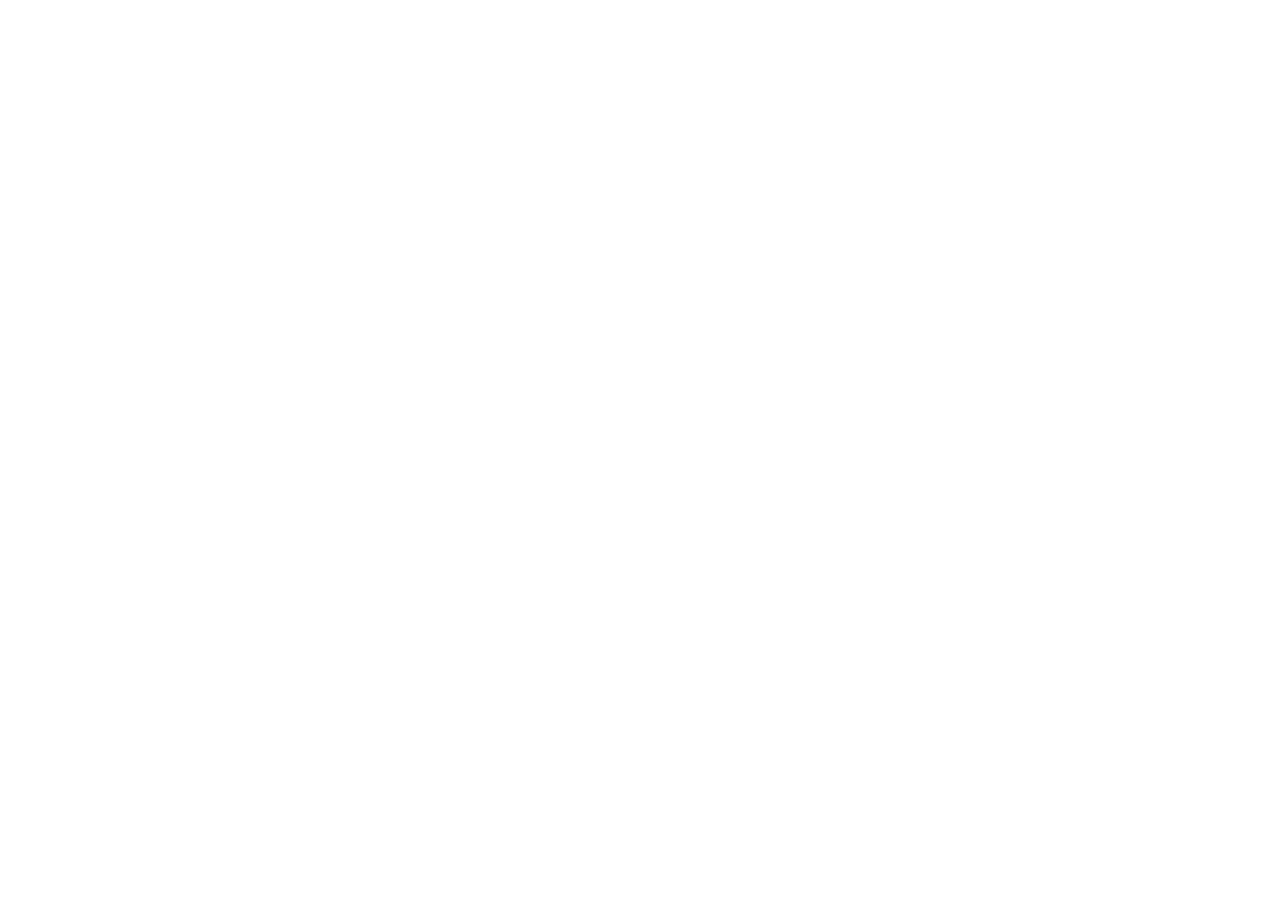
==== Main/home.html @ e6c1c68a "second commit" ====
<!DOCTYPE html>
<html lang="en">
<head>
    <meta charset="UTF-8">
    <meta name="viewport" content="width=device-width, initial-scale=1.0">
    <title>Document</title>
</head>
<body>
    
</body>
</html>
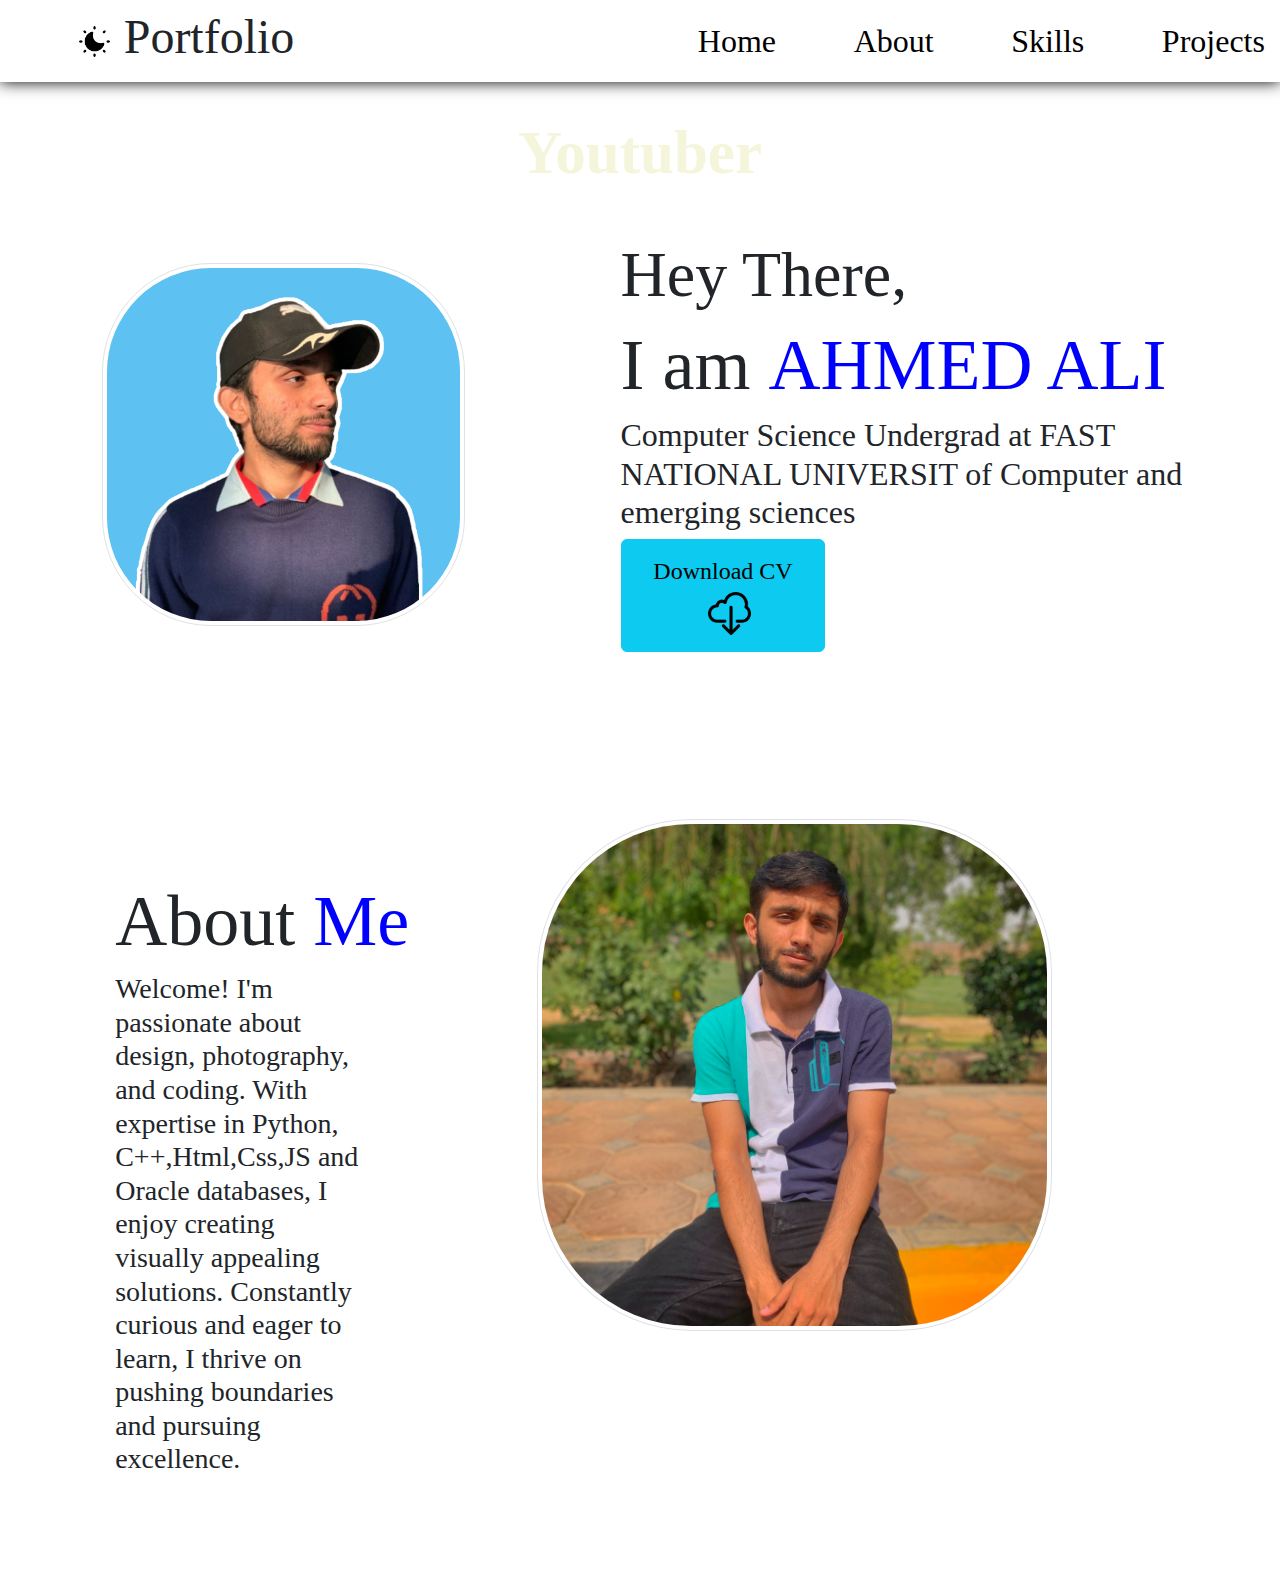
==== commit 6cb57453: "adding nav-bar home section and about section" ====
--- a/Main/home.html
+++ b/Main/home.html
@@ -2,10 +2,82 @@
 <html lang="en">
 <head>
     <meta charset="UTF-8">
+   <link href="https://cdn.jsdelivr.net/npm/bootstrap@5.3.3/dist/css/bootstrap.min.css" rel="stylesheet" integrity="sha384-QWTKZyjpPEjISv5WaRU9OFeRpok6YctnYmDr5pNlyT2bRjXh0JMhjY6hW+ALEwIH" crossorigin="anonymous">
+   <script src="https://cdn.jsdelivr.net/npm/bootstrap@5.3.3/dist/js/bootstrap.bundle.min.js" integrity="sha384-YvpcrYf0tY3lHB60NNkmXc5s9fDVZLESaAA55NDzOxhy9GkcIdslK1eN7N6jIeHz" crossorigin="anonymous"></script>
     <meta name="viewport" content="width=device-width, initial-scale=1.0">
-    <title>Document</title>
+    <meta http-equiv="X-UA-Compatible" content="IE=edge">
+      <link rel="stylesheet" href="style.css">
+      <link rel="icon" type="image/x-icon" href="A.png">
+      <title>Ahmed Ali</title>
+      <link rel="preconnect" href="https://fonts.googleapis.com">
+<link rel="preconnect" href="https://fonts.gstatic.com" crossorigin>
+<link href="https://fonts.googleapis.com/css2?family=Lato:ital,wght@0,100;0,300;0,400;0,700;0,900;1,100;1,300;1,400;1,700;1,900&display=swap" rel="stylesheet">
+    
 </head>
 <body>
     
-</body>
+    <nav id="12" class="navbar navbar-expand-lg " style="background-color: white; width:100%; box-shadow: 0px 0px 15px #000;">
+ 
+        <h1 style="width: 100%; margin-left:6%; font-size:xxx-large;"><img src="moon.png" alt="" width="35px" id="iconn" style="margin-right:2%;">Portfolio</h1>
+     
+        <div class="container-fluid">
+            
+          <button class="navbar-toggler" type="button" data-bs-toggle="collapse" data-bs-target="#navbarScroll" aria-controls="navbarScroll" aria-expanded="false" aria-label="Toggle navigation">
+            <span class="navbar-toggler-icon"></span>
+          </button>
+          <div class="collapse navbar-collapse" id="navbarScroll" style="margin-left: 1%;">
+            <ul class="navbar-nav me-auto my-2 my-lg-0 navbar-nav-scroll" style="--bs-scroll-height: 100px;">
+              <div class="nav-item">
+                <a class="nav-link active em" aria-current="page" href="#Home" style="font-size: xx-large;">Home</a>
+              </div>
+              <div class="nav-item">
+                <a class="nav-link active" aria-current="page" href="#about" style="font-size: xx-large;">About</a>
+              </div>
+              <div class="nav-item">
+                <a class="nav-link active" aria-current="page" href="#" style="font-size: xx-large;">Skills</a>
+              </div>
+              <div class="nav-item">
+                <a class="nav-link active" aria-current="page" href="#" style="font-size: xx-large;">Projects</a>
+              </div>
+              <div class="nav-item">
+                <a class="nav-link active" aria-current="page" href="#" style="font-size: xx-large;">Contact</a>
+              </div>
+            </ul>
+          </div>
+        </div>
+      </nav>
+        <div class="animated-text">
+        <span ></span>
+        </div>
+        <section id="home">
+            <div class="homee">
+               <div class="imag">
+                <img src="mee.png" alt="..." class="img-thumbnail" width="70%" style="border-radius: 30%;">
+               </div>
+             <div class="des">
+                <h1 class="display-3">Hey There,</h1>
+                <b></b><h1 class="display-2">I am <span style="color:blue;font-weight: bolder;">AHMED ALI</span></h1></b>
+                <p class="h2">Computer Science Undergrad at FAST NATIONAL UNIVERSIT of Computer and emerging sciences</p>
+                <button class="btn btn-info">Download CV <img src="cloud-computing.png" alt="" width="50px"></button>
+            </div>
+            </div>
+
+        </section>
+       
+        <section id="about">
+            <div class="about">
+              <div class="dess">
+                 <h1 class="display-2" id="aboutme">About <spans style="color: blue;">Me</spans></h1>
+                 <p class="h3" id="aboutmee">Welcome! I'm passionate about design, photography, and coding. With expertise in Python, C++,Html,Css,JS and Oracle databases, I enjoy creating visually appealing solutions. Constantly curious and eager to learn, I thrive on pushing boundaries and pursuing excellence.</p>
+                </div>
+                
+                <div class="imaag">
+                    <img src="meee.png" alt="..." class="img-thumbnail" width="60%" style="border-radius: 30%;">
+                   </div>
+             </div>
+              
+        </section>
+         
+      <script src="script.js"></script>
+    </body>
 </html>--- a/Main/style.css
+++ b/Main/style.css
@@ -0,0 +1,183 @@
+body{
+    background-color: white;
+    margin: 0%;
+    padding: 0%;
+    overflow-x: hidden;
+    font-family: "Forum";
+}
+.dark{
+    background-color: #03001C;
+    color: white;
+}
+.light{
+    background-color: white;
+    color:black;
+}
+.homee{
+    align-items: center;
+    display: flex;
+    justify-content: space-between;
+}
+.tareef{
+    align-items: center;
+}
+
+
+
+
+.animated-text{
+    font-size: 61px;
+    font-weight: 600;
+    min-width: 280px;
+    text-align: center;
+    margin-top: 2%;
+}
+
+.animated-text span{
+     position: relative;
+}
+
+.animated-text span::before{
+    content: "Youtuber";
+    color: beige;
+    animation: words 20s infinite;
+}
+
+.animated-text span::after{
+    content: "";
+    position: absolute;
+    width: calc(100% + 8px);
+    height: 100%; 
+    right: -8px;
+    animation: cursor .8s infinite, typing 20s steps(14) infinite;
+    
+}
+
+@keyframes cursor {
+   
+}
+
+@keyframes words {
+    0%,30%{
+        content: "Talks About  ";
+        color: black;
+    }
+    31%,50%{
+        content: "C++";
+        color: green;
+    }
+    51%,65%{
+        content: "Python";
+        color: orange;
+    }
+    66%,80%{
+        content: "Html,Css,Js";
+        color: blue;
+    }
+    81%,100%{
+        content: "Data-bases";
+        color: purple;
+    }
+    
+}
+
+ 
+
+
+.nav-item{ 
+    padding-right: 12%;
+}
+.nav-item :hover{
+    background-color: blueviolet;
+    border-radius: 6%;
+
+}
+ 
+.card{
+    background-color: #2C3333; 
+    border-color: #2C3333;
+}
+.homee{
+        margin-top: 3%;
+        display: flex;
+    }
+.imag {
+    margin-left: 8%;
+}
+.des {
+    margin-right: 3%;
+}
+.display-2:hover{
+     color: blue;
+}
+
+
+@media (max-width: 768px) {
+    .homee {
+        flex-direction: column; /* Change flex direction to column */
+        align-items: center;
+        
+    }
+     body{
+      
+     }
+    .imag {
+        margin-left: 25%;
+        margin-top: 3%;
+        margin-bottom: 3%; /* Add bottom margin */
+        align-items: center;
+    }
+
+    .des {
+        margin-right: 0;
+        text-align: center;
+    }
+    .about {
+        flex-direction: column; /* Change flex direction to column for smaller screens */
+        align-items: center; /* Center content horizontally */
+      }
+    
+      .dess, .imaag {
+        width: 100%; /* Ensure both sections take full width */
+        text-align: center; /* Center align text and image */
+        margin-bottom: 20px; /* Add some space between sections */
+      }
+    
+       
+    
+      .imaag img {
+        width: 80%; /* Adjust image width for smaller screens */
+      }
+    
+   
+}
+
+.about{
+    display: flex;
+    justify-content:center;
+    width: 100%;
+    margin-top: 13%;
+    margin-bottom: 8%;
+    margin-left: 9%;
+}
+.dess {
+     width:40%;
+}
+.dess h1{
+    margin-top: 14%;
+    
+}
+#aboutmee{
+    width: 60%;
+}
+
+
+.des button{
+    padding: 2%;
+    width: 33%;
+    font-size: x-large;
+}
+.des button img{
+    padding: 2%;
+    margin-left:7%;
+}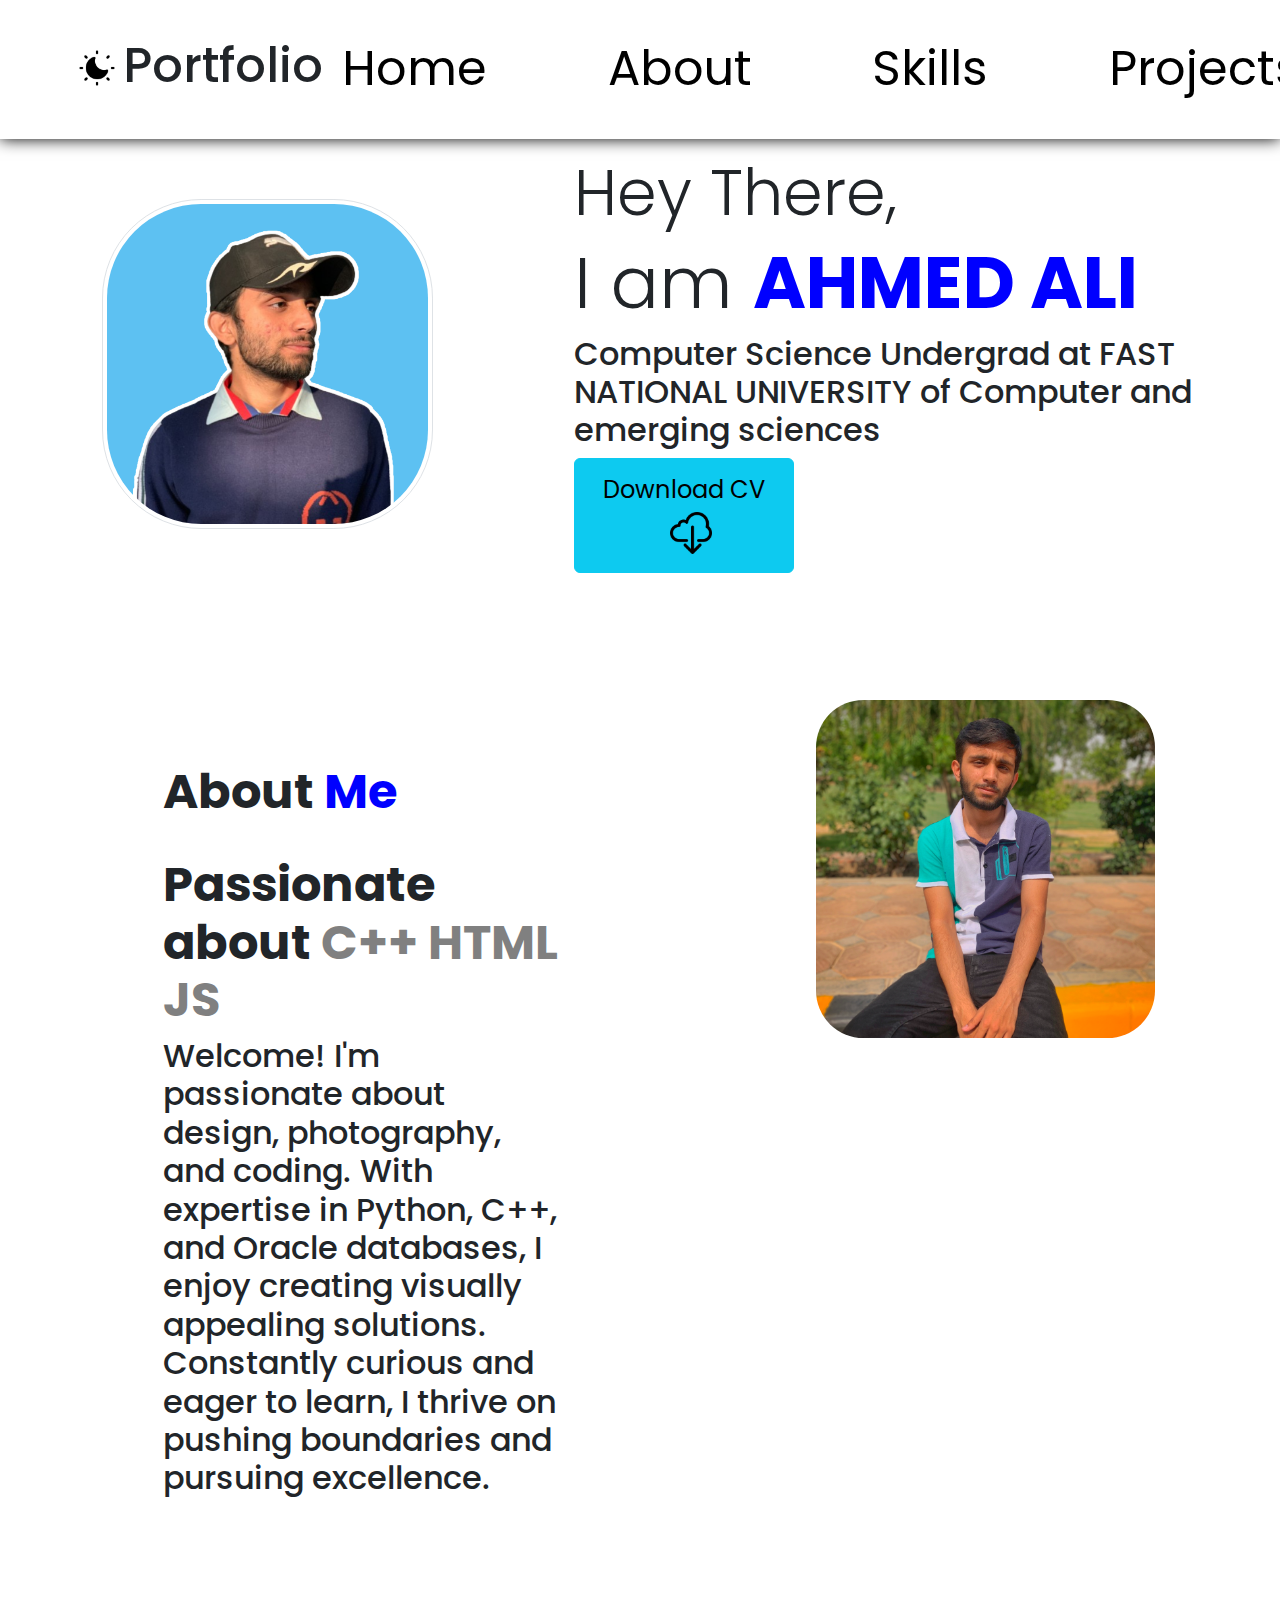
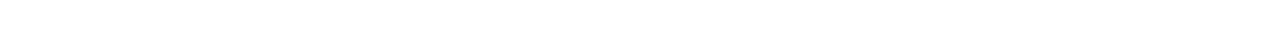
==== commit 41a86756: "adding logos" ====
--- a/Main/home.html
+++ b/Main/home.html
@@ -8,39 +8,39 @@
     <meta http-equiv="X-UA-Compatible" content="IE=edge">
       <link rel="stylesheet" href="style.css">
       <link rel="icon" type="image/x-icon" href="A.png">
-      <title>Ahmed Ali</title>
+      <title>Ahmed Ali</title> 
       <link rel="preconnect" href="https://fonts.googleapis.com">
-<link rel="preconnect" href="https://fonts.gstatic.com" crossorigin>
-<link href="https://fonts.googleapis.com/css2?family=Lato:ital,wght@0,100;0,300;0,400;0,700;0,900;1,100;1,300;1,400;1,700;1,900&display=swap" rel="stylesheet">
-    
+      <link rel="preconnect" href="https://fonts.gstatic.com" crossorigin>
+      <link href="https://fonts.googleapis.com/css2?family=Forum&family=Lato:ital,wght@0,100;0,300;0,400;0,700;0,900;1,100;1,300;1,400;1,700;1,900&family=Poppins:ital,wght@0,100;0,200;0,300;0,400;0,500;0,600;0,700;0,800;0,900;1,100;1,200;1,300;1,400;1,500;1,600;1,700;1,800;1,900&display=swap" rel="stylesheet">
+  
 </head>
 <body>
     
-    <nav id="12" class="navbar navbar-expand-lg " style="background-color: white; width:100%; box-shadow: 0px 0px 15px #000;">
+    <nav id="12" class="navbar navbar-expand-lg sticky-top" style="background-color: white; width:100%; box-shadow: 0px 0px 15px #000;">
  
-        <h1 style="width: 100%; margin-left:6%; font-size:xxx-large;"><img src="moon.png" alt="" width="35px" id="iconn" style="margin-right:2%;">Portfolio</h1>
+        <h1 style="width: 100%; margin-left:6%; font-size:xxx-large;"><img src="moon.png" alt="" width="40px" id="iconn" style="margin-right:2%;">Portfolio</h1>
      
         <div class="container-fluid">
             
           <button class="navbar-toggler" type="button" data-bs-toggle="collapse" data-bs-target="#navbarScroll" aria-controls="navbarScroll" aria-expanded="false" aria-label="Toggle navigation">
             <span class="navbar-toggler-icon"></span>
           </button>
-          <div class="collapse navbar-collapse" id="navbarScroll" style="margin-left: 1%;">
+          <div class="collapse navbar-collapse" id="navbarScroll" style="margin-left: -9%; padding: 2%;">
             <ul class="navbar-nav me-auto my-2 my-lg-0 navbar-nav-scroll" style="--bs-scroll-height: 100px;">
               <div class="nav-item">
-                <a class="nav-link active em" aria-current="page" href="#Home" style="font-size: xx-large;">Home</a>
+                <a  id="col" class="nav-link active em" aria-current="page" href="#home" style="font-size: xxx-large;">Home</a>
               </div>
               <div class="nav-item">
-                <a class="nav-link active" aria-current="page" href="#about" style="font-size: xx-large;">About</a>
+                <a id="coli" class="nav-link active" aria-current="page" href="#about" style="font-size: xxx-large;">About</a>
               </div>
               <div class="nav-item">
-                <a class="nav-link active" aria-current="page" href="#" style="font-size: xx-large;">Skills</a>
+                <a id="coli" class="nav-link active" aria-current="page" href="#" style="font-size: xxx-large;">Skills</a>
               </div>
               <div class="nav-item">
-                <a class="nav-link active" aria-current="page" href="#" style="font-size: xx-large;">Projects</a>
+                <a id="coli" class="nav-link active" aria-current="page" href="#" style="font-size: xxx-large;">Projects</a>
               </div>
               <div class="nav-item">
-                <a class="nav-link active" aria-current="page" href="#" style="font-size: xx-large;">Contact</a>
+                <a id="coli" class="nav-link active" aria-current="page" href="#" style="font-size: xxx-large;">Contact</a>
               </div>
             </ul>
           </div>
@@ -56,8 +56,8 @@
                </div>
              <div class="des">
                 <h1 class="display-3">Hey There,</h1>
-                <b></b><h1 class="display-2">I am <span style="color:blue;font-weight: bolder;">AHMED ALI</span></h1></b>
-                <p class="h2">Computer Science Undergrad at FAST NATIONAL UNIVERSIT of Computer and emerging sciences</p>
+                <b></b><h1 class="display-2">I am <b><span style="color:blue;font-weight: bolder;">AHMED ALI</span></b></h1></b>
+                <p class="h2">Computer Science Undergrad at FAST NATIONAL UNIVERSITY of Computer and emerging sciences</p>
                 <button class="btn btn-info">Download CV <img src="cloud-computing.png" alt="" width="50px"></button>
             </div>
             </div>
@@ -65,18 +65,24 @@
         </section>
        
         <section id="about">
-            <div class="about">
-              <div class="dess">
-                 <h1 class="display-2" id="aboutme">About <spans style="color: blue;">Me</spans></h1>
-                 <p class="h3" id="aboutmee">Welcome! I'm passionate about design, photography, and coding. With expertise in Python, C++,Html,Css,JS and Oracle databases, I enjoy creating visually appealing solutions. Constantly curious and eager to learn, I thrive on pushing boundaries and pursuing excellence.</p>
-                </div>
-                
-                <div class="imaag">
-                    <img src="meee.png" alt="..." class="img-thumbnail" width="60%" style="border-radius: 30%;">
-                   </div>
-             </div>
-              
+           <div class="ab">
+           <div class="intro">
+            <div class="abb">
+            <b> <h2>About <span style="color: blue;">Me</span</h2></b>
+           </div>
+           <div class="pas">
+            <b> <h2 id="pass">Passionate about <span style="color: gray;">C++ HTML JS</span</h2></b>
+           </div>
+            <b><p class="h2" id="mi">Welcome! I'm passionate about design, photography, and coding. With expertise in Python, C++, and Oracle databases, I enjoy creating visually appealing solutions. Constantly curious and eager to learn, I thrive on pushing boundaries and pursuing excellence.</p></b>
+           </div>
+           <div class="immm">
+             <img src="meee.png" alt="" width="100%">
+           </div>
+          </div>
         </section>
+
+
+        
          
       <script src="script.js"></script>
     </body>
--- a/Main/style.css
+++ b/Main/style.css
@@ -3,7 +3,7 @@
     margin: 0%;
     padding: 0%;
     overflow-x: hidden;
-    font-family: "Forum";
+    font-family: "Poppins";
 }
 .dark{
     background-color: #03001C;
@@ -118,59 +118,103 @@
         align-items: center;
         
     }
-     body{
-      
-     }
     .imag {
         margin-left: 25%;
         margin-top: 3%;
-        margin-bottom: 3%; /* Add bottom margin */
+        margin-bottom: 3%; 
         align-items: center;
     }
 
     .des {
         margin-right: 0;
         text-align: center;
-    }
-    .about {
-        flex-direction: column; /* Change flex direction to column for smaller screens */
-        align-items: center; /* Center content horizontally */
-      }
+    }  
+}
+
+@media (max-width: 768px) {
+    .ab{
+        flex-direction: column;
+        align-items: center;
+        overflow: hidden;
+    }
+    .abb h2{
+        width:200%;
+        margin-left: -60%;
+    }
+    #pass{ 
+        font-size: medium;
+        
+    }
+    .pas h2{
+       
+        width:370%;
+        margin-left: -70%;
+    }
+    #mi{
+        font-size:medium;
+        width: 300%;
+        margin-left: -110%;
+    }
+    .immm{
+        margin-top: 9%;
+        margin-left: -18%;
+    }
+    .immm img{
+        width: 200%;
+    }
+
+}
+
+@media (max-width:768px){
+    .nav-item{
+        margin-left: 23%;
     
-      .dess, .imaag {
-        width: 100%; /* Ensure both sections take full width */
-        text-align: center; /* Center align text and image */
-        margin-bottom: 20px; /* Add some space between sections */
-      }
-    
-       
-    
-      .imaag img {
-        width: 80%; /* Adjust image width for smaller screens */
-      }
-    
+    }
    
 }
-
-.about{
+.sticky-top {
+    position: fixed;
+    top: 0;
+    z-index: 1000; /* Ensure the navbar appears above other content */
+}
+.intro {
+    width: 32%;
+    margin-top: 5%;
+    margin-left: 12%;
+  }
+  
+  .intro h4 {
+    font-size: x-large;
+  }
+  
+  .intro h2 {
+    font-size: xxx-large;
+  }
+  
+  .ab {
     display: flex;
-    justify-content:center;
+    justify-content: space-between;
     width: 100%;
-    margin-top: 13%;
-    margin-bottom: 8%;
-    margin-left: 9%;
-}
-.dess {
-     width:40%;
-}
-.dess h1{
-    margin-top: 14%;
-    
-}
-#aboutmee{
-    width: 60%;
-}
-
+    margin-top: 9%;
+    margin-bottom: 9%;
+    padding: 12px;
+    gap: 3%;
+  }
+  
+  .abb {
+    margin-bottom: 9%;
+  }
+  
+  .immm {
+    width: 27%;
+    align-items: end;
+    margin-right: 9%;
+  }
+  
+  .immm img {
+    border-radius: 14%;
+    border: black;
+  }
 
 .des button{
     padding: 2%;
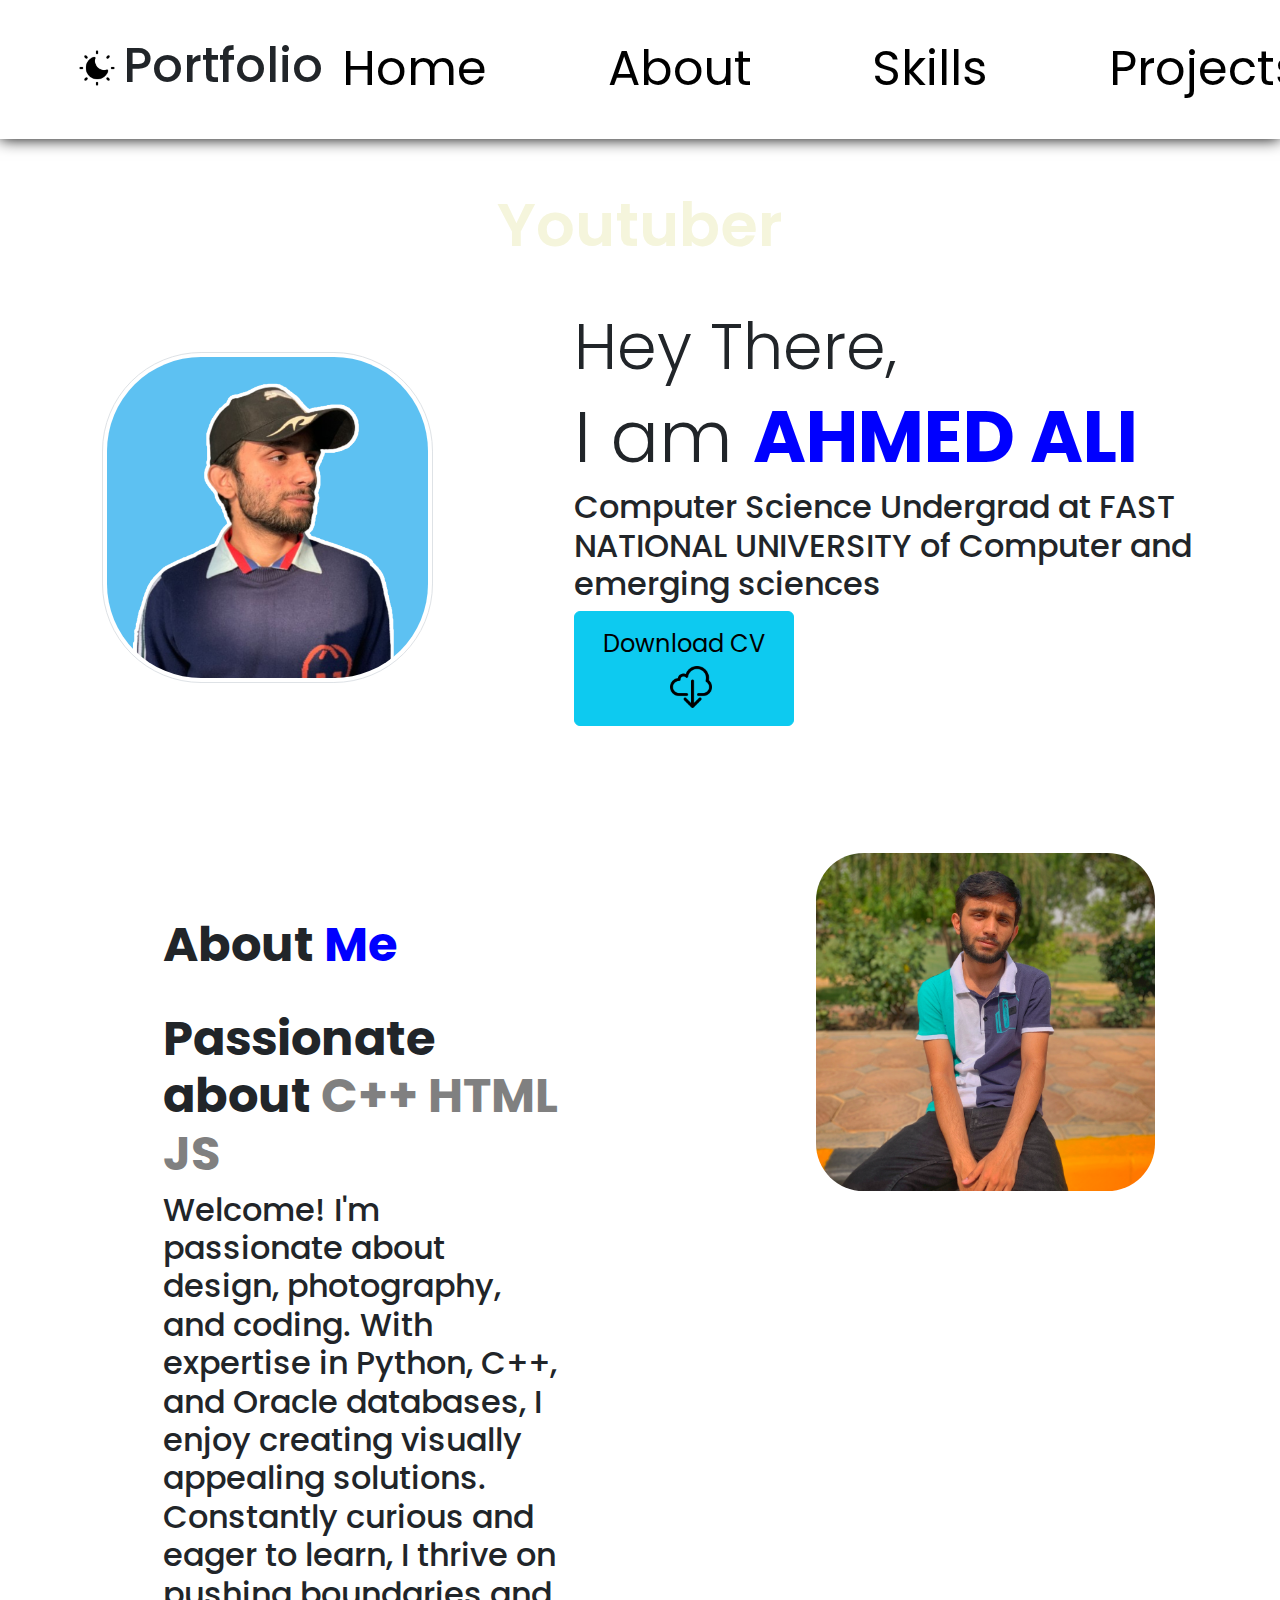
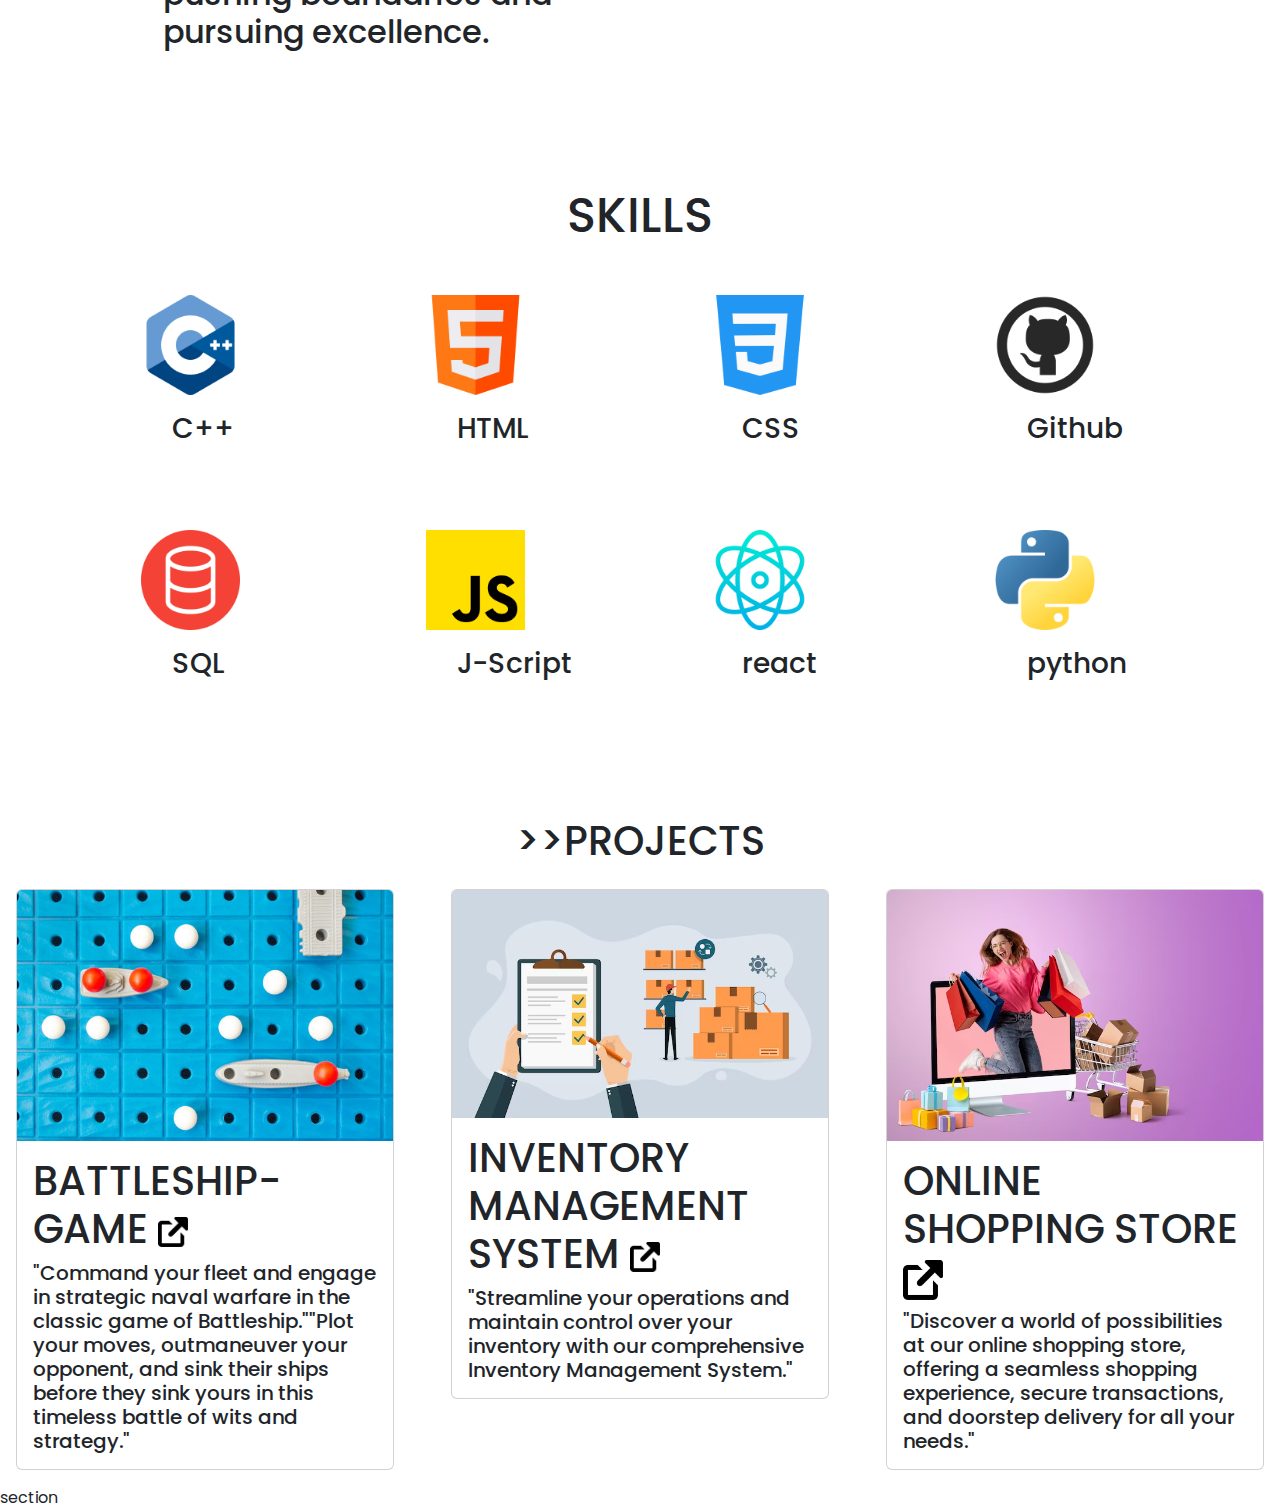
==== commit ce4ab119: "added skils and projects section" ====
--- a/Main/home.html
+++ b/Main/home.html
@@ -18,7 +18,7 @@
     
     <nav id="12" class="navbar navbar-expand-lg sticky-top" style="background-color: white; width:100%; box-shadow: 0px 0px 15px #000;">
  
-        <h1 style="width: 100%; margin-left:6%; font-size:xxx-large;"><img src="moon.png" alt="" width="40px" id="iconn" style="margin-right:2%;">Portfolio</h1>
+        <h1 id="po" style="width: 100%; margin-left:6%; font-size:xxx-large;"><img src="moon.png" alt="" width="40px" id="iconn" style="margin-right:2%;">Portfolio</h1>
      
         <div class="container-fluid">
             
@@ -34,10 +34,10 @@
                 <a id="coli" class="nav-link active" aria-current="page" href="#about" style="font-size: xxx-large;">About</a>
               </div>
               <div class="nav-item">
-                <a id="coli" class="nav-link active" aria-current="page" href="#" style="font-size: xxx-large;">Skills</a>
+                <a id="coli" class="nav-link active" aria-current="page" href="#Skills" style="font-size: xxx-large;">Skills</a>
               </div>
               <div class="nav-item">
-                <a id="coli" class="nav-link active" aria-current="page" href="#" style="font-size: xxx-large;">Projects</a>
+                <a id="coli" class="nav-link active" aria-current="page" href="#projects" style="font-size: xxx-large;">Projects</a>
               </div>
               <div class="nav-item">
                 <a id="coli" class="nav-link active" aria-current="page" href="#" style="font-size: xxx-large;">Contact</a>
@@ -68,7 +68,7 @@
            <div class="ab">
            <div class="intro">
             <div class="abb">
-            <b> <h2>About <span style="color: blue;">Me</span</h2></b>
+            <b> <h2 >About <span style="color: blue; font-size: xxx-large;">Me</span</h2></b>
            </div>
            <div class="pas">
             <b> <h2 id="pass">Passionate about <span style="color: gray;">C++ HTML JS</span</h2></b>
@@ -81,8 +81,102 @@
           </div>
         </section>
 
+        <section id="Skills">
+          <div class="ttl">
+            <b><h1>SKILLS</h1></b>
+          </div>
+          <div class="all">
+          <div class="cpp">
+            <div class="cp">
+              <img src="c-.png" alt="" width="35%">
+              <h3>C++</h3>             
+            </div>
+          </div>
+          <div class="htm">
+            <div class="ht">
+              <img src="html.png" alt="" width="35%">
+              <h3>HTML</h3>             
+            </div>
+          </div>
+          <div class="csss">
+            <div class="cs">
+              <img src="css-3.png" alt="" width="35%">
+              <h3>CSS</h3>             
+            </div>
+          </div>
+          <div class="git">
+            <div class="gt">
+              <img src="github.png" alt="" width="35%">
+              <h3>Github</h3>             
+            </div>
+          </div>
+        </div>
 
-        
+        <div class="alll">
+          <div class="sql">
+            <div class="sq">
+              <img src="database.png" alt="" width="35%">
+              <h3>SQL</h3>             
+            </div>
+          </div>
+          <div class="jss">
+            <div class="js">
+              <img src="js.png" alt="" width="35%">
+              <h3>J-Script</h3>             
+            </div>
+          </div>
+          <div class="reac">
+            <div class="rea">
+              <img src="physics.png" alt="" width="35%">
+              <h3>react</h3>             
+            </div>
+          </div>
+          <div class="pyt">
+            <div class="py">
+              <img src="python.png" alt="" width="35%">
+              <h3>python</h3>             
+            </div>
+          </div>
+        </div>
+        </section>
+          
+
+        <section id="projects">
+          <div class="pro">
+          <b><h1>>>PROJECTS</h1></b>
+          </div>
+          <div class="row row-cols-1 row-cols-md-3 g-4">
+            <div class="col-12 col-md-4">
+                <div class="card">
+                    <img src="bt.jpg" class="card-img-top" alt="...">
+                    <div class="card-body">
+                        <h1 class="card-title">BATTLESHIP-GAME <img src="external.png" alt="" width="30px"></h1>
+                        <h5 class="card-text d-none d-md-block">"Command your fleet and engage in strategic naval warfare in the classic game of Battleship.""Plot your moves, outmaneuver your opponent, and sink their ships before they sink yours in this timeless battle of wits and strategy."</h5>
+                    </div>
+                </div>
+            </div>
+            <div class="col-12 col-md-4">
+                <div class="card">
+                    <img src="ivg.avif" class="card-img-top" alt="...">
+                    <div class="card-body">
+                        <h1 class="card-title">INVENTORY MANAGEMENT SYSTEM <img src="external.png" alt="" width="30px"></h1>
+                        <h5 class="card-text d-none d-md-block">"Streamline your operations and maintain control over your inventory with our comprehensive Inventory Management System."</h5>
+                    </div>
+                </div>
+            </div>
+            <div class="col-12 col-md-4">
+                <div class="card">
+                    <img src="oss.avif" class="card-img-top" alt="...">
+                    <div class="card-body">
+                        <h1 class="card-title">ONLINE SHOPPING STORE <img src="external.png" alt="" width="40px"></h1>
+                        <h5 class="card-text d-none d-md-block">"Discover a world of possibilities at our online shopping store, offering a seamless shopping experience, secure transactions, and doorstep delivery for all your needs."</h5>
+                    </div>
+                </div>
+            </div>
+        </div>
+      </section>
+
+      section
          
       <script src="script.js"></script>
     </body>
--- a/Main/style.css
+++ b/Main/style.css
@@ -6,8 +6,8 @@
     font-family: "Poppins";
 }
 .dark{
-    background-color: #03001C;
-    color: white;
+    background-color: black;
+    color: turquoise;
 }
 .light{
     background-color: white;
@@ -30,7 +30,7 @@
     font-weight: 600;
     min-width: 280px;
     text-align: center;
-    margin-top: 2%;
+    margin-top: 14%;
 }
 
 .animated-text span{
@@ -81,9 +81,6 @@
     
 }
 
- 
-
-
 .nav-item{ 
     padding-right: 12%;
 }
@@ -91,11 +88,6 @@
     background-color: blueviolet;
     border-radius: 6%;
 
-}
- 
-.card{
-    background-color: #2C3333; 
-    border-color: #2C3333;
 }
 .homee{
         margin-top: 3%;
@@ -162,6 +154,9 @@
     .immm img{
         width: 200%;
     }
+    .animated-text{
+        margin-top:39%;
+    }
 
 }
 
@@ -172,6 +167,55 @@
     }
    
 }
+ 
+    @media (max-width: 768px) {
+        .all {
+            flex-wrap: wrap;
+            justify-content: center;
+        }
+    
+        .cpp,
+        .htm,
+        .csss,
+        .git {
+            width: 33%; /* Adjust the width as needed */
+            margin: 8%; /* Adjust the margin as needed */
+        }
+
+        .cpp,
+        .htm,
+        .csss,
+        .git h3 { 
+           margin-right: 5%;
+        }
+    }   
+
+
+    @media (max-width: 768px) {
+        .alll {
+            flex-wrap: wrap;
+            justify-content: center;
+        }
+    
+        .sql,
+        .jss,
+        .reac,
+        .pyt {
+            width: 33%; /* Adjust the width as needed */
+            margin: 8%; /* Adjust the margin as needed */
+        }
+
+        .sql,
+        .jss,
+        .reac,
+        .pyt h3 { 
+            margin-top: 8%;
+           margin-right: 5%;
+        }
+    } 
+
+
+
 .sticky-top {
     position: fixed;
     top: 0;
@@ -224,4 +268,44 @@
 .des button img{
     padding: 2%;
     margin-left:7%;
-}+}
+
+.ttl{
+    text-align: center;
+    margin-top: 8%;
+    margin-bottom: 4%;
+}
+.ttl h1{
+    font-size: xxx-large;
+}
+.all{
+    display: flex;
+    justify-content: center;
+    margin-left: 11%;
+}
+.all h3{
+    margin-top:6%;
+     margin-left: 11%;
+}
+.alll{
+    margin-top: 6%;
+    display: flex;
+    justify-content: center;
+    margin-left: 11%;
+}
+.alll h3{
+    margin-top:6%;
+    margin-left: 11%;
+}
+.pro{
+    margin-top: 10%;
+    text-align: center;
+}
+ .card{
+    transition: 0.4s ease;
+    margin: 4%;
+ }
+ .card img:hover{
+    transition: 0.8s ease;
+       transform: scale(1.1);
+ }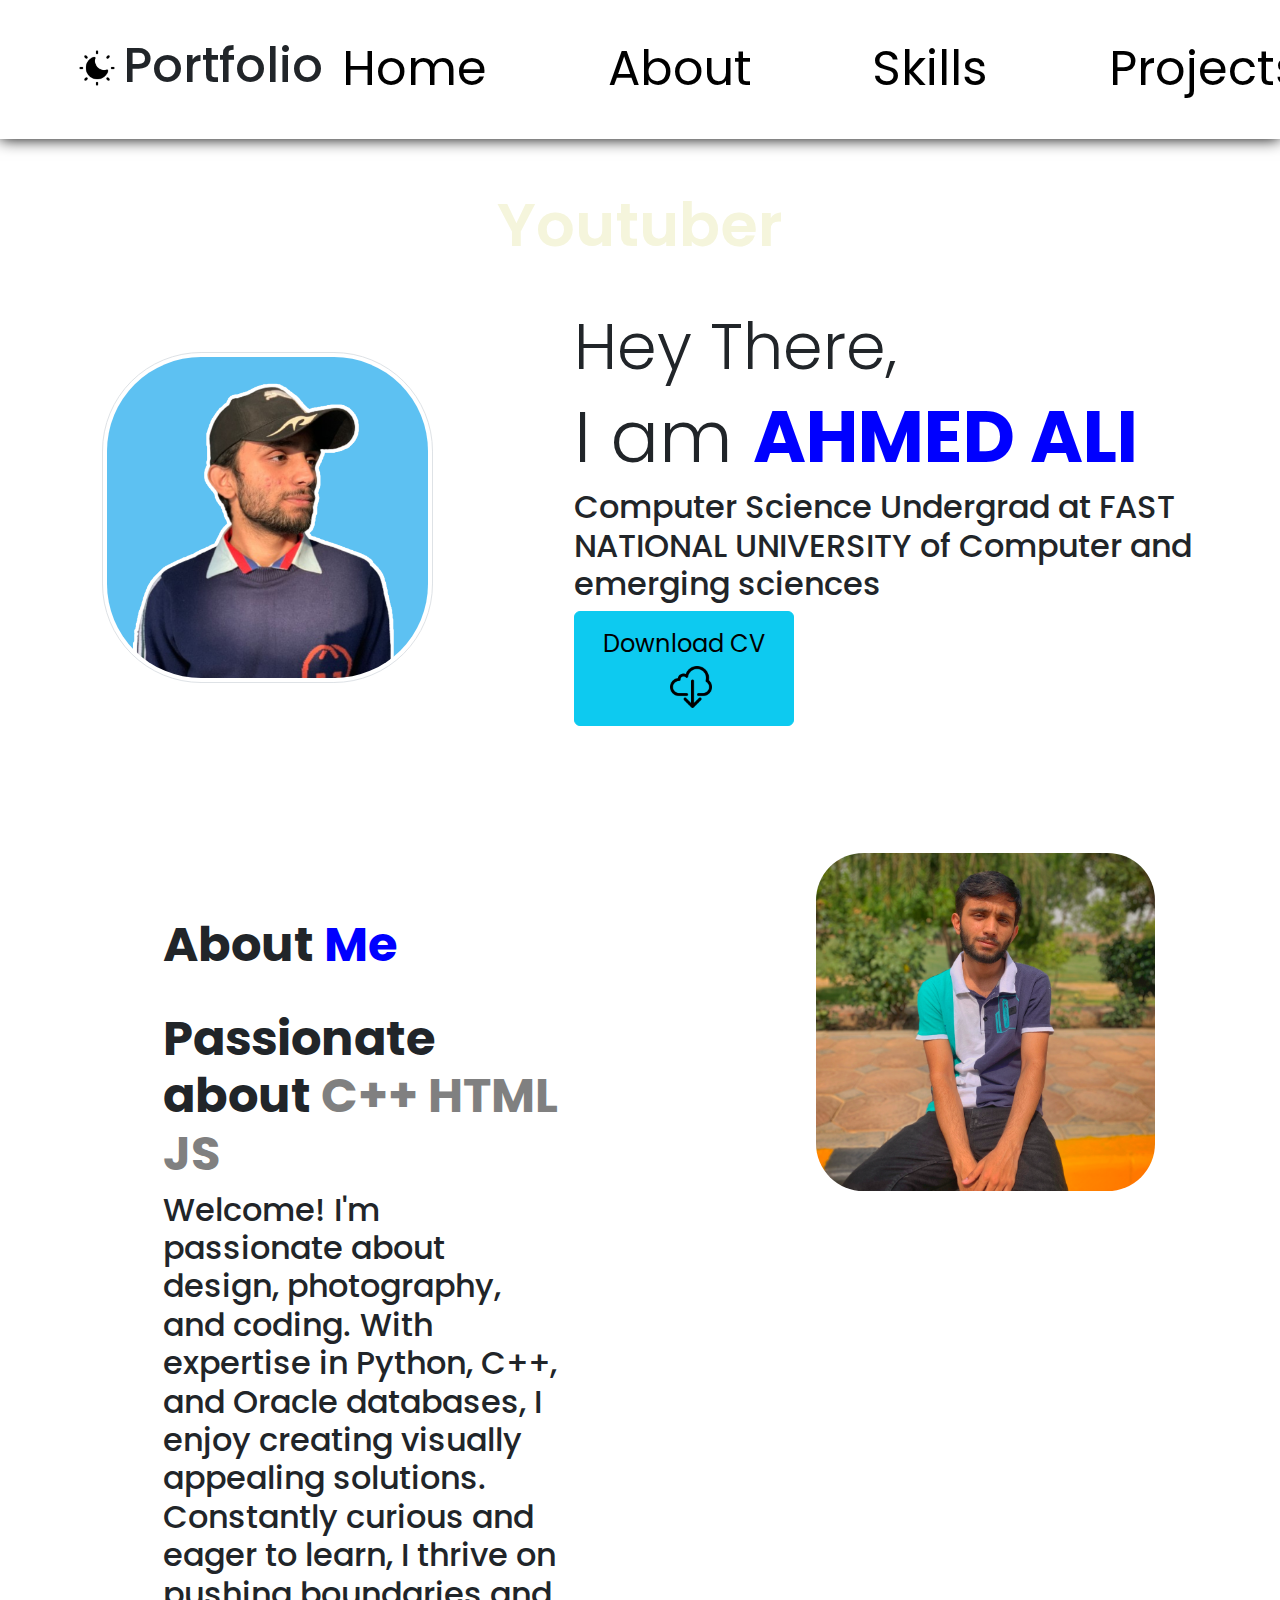
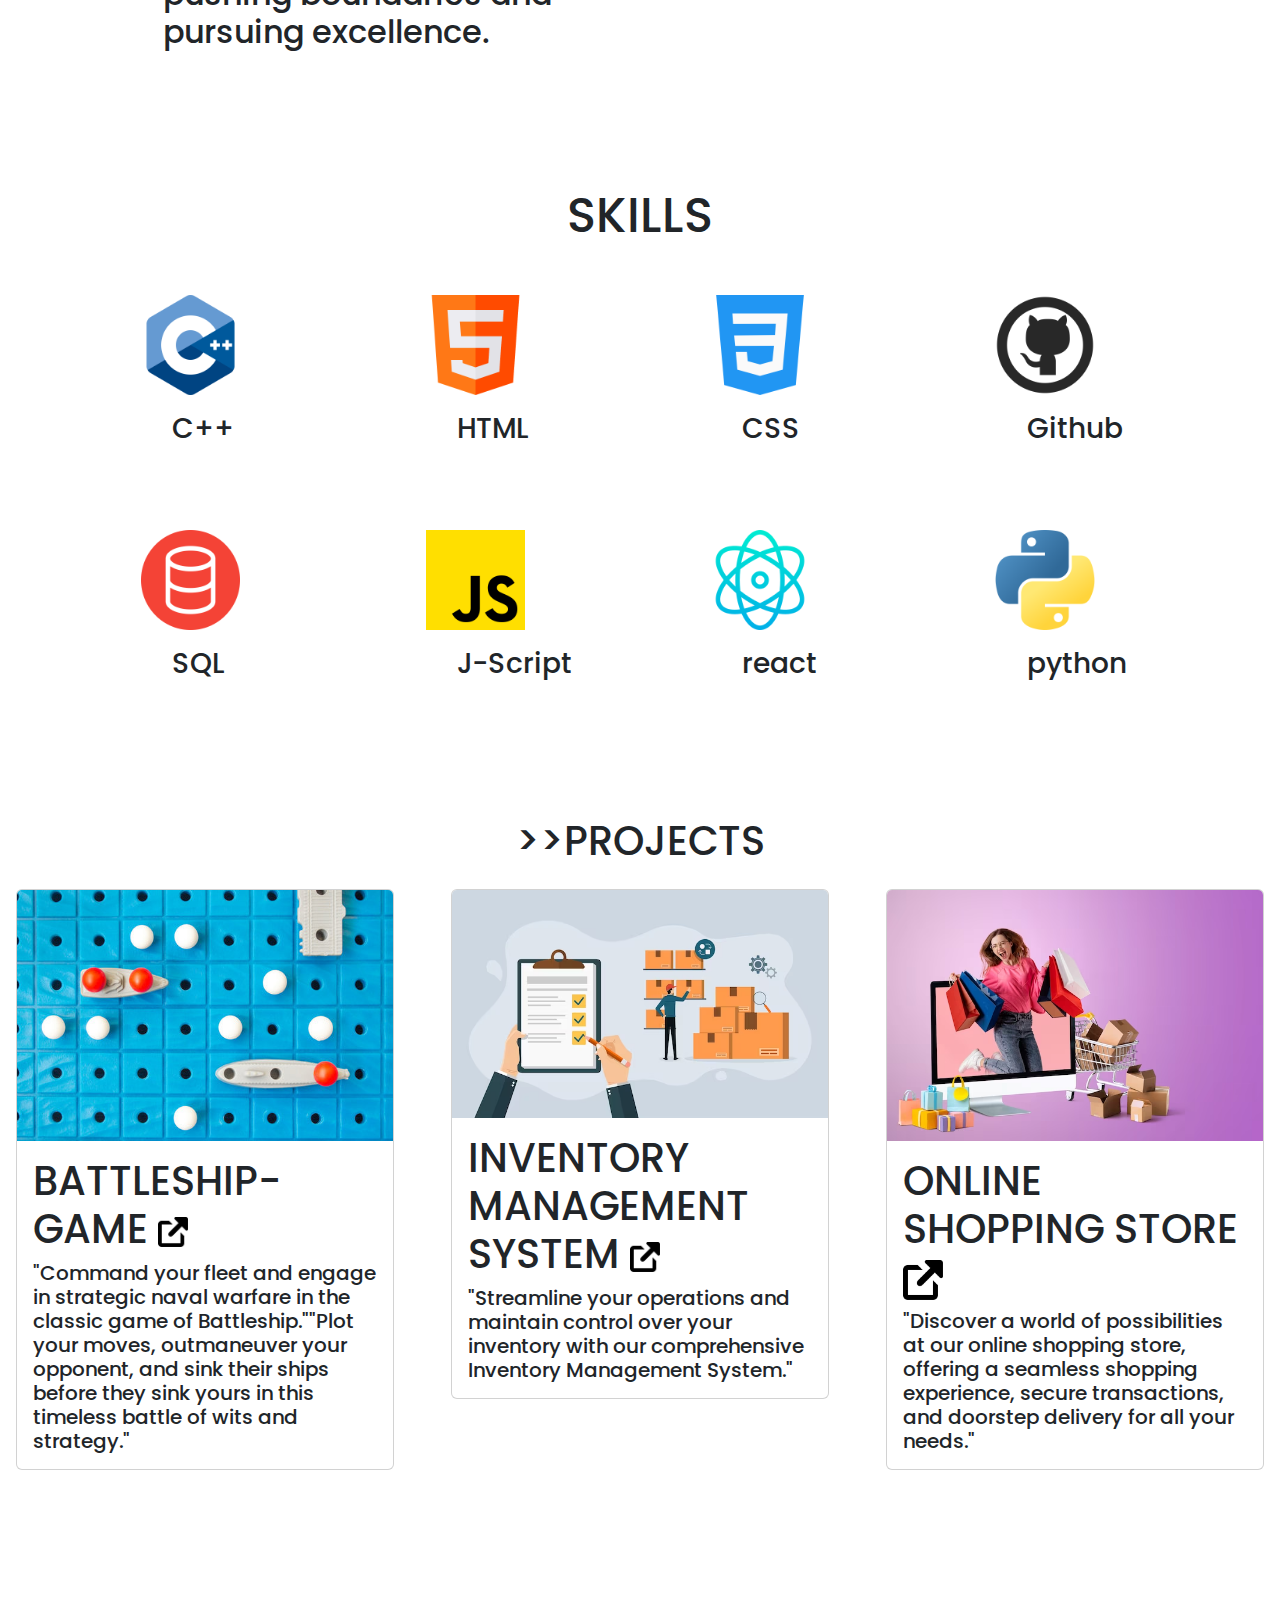
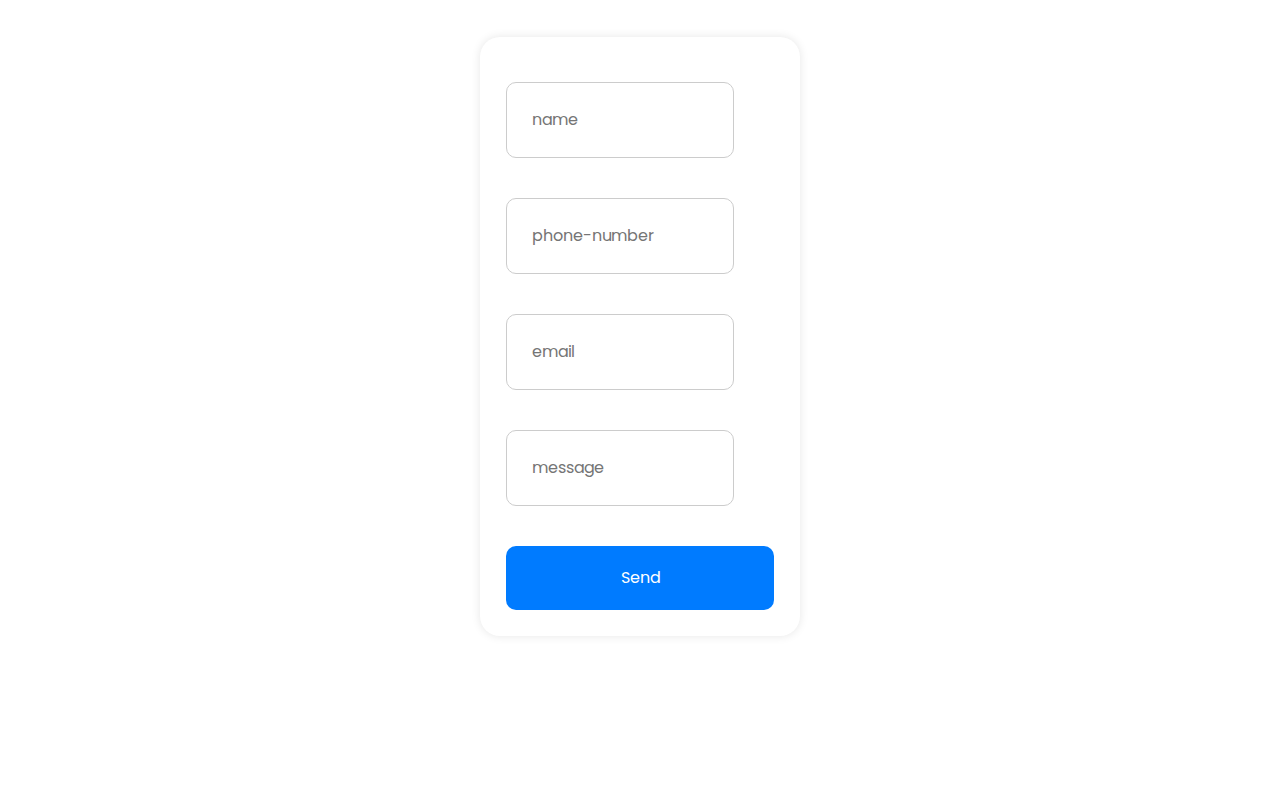
==== commit 391a22c5: "added contact" ====
--- a/Main/home.html
+++ b/Main/home.html
@@ -176,7 +176,22 @@
         </div>
       </section>
 
-      section
+      <section id="contact">
+        
+        <div class="con">
+          <div class="fo">
+            <form action="">
+              <input type="text" placeholder="name" required>
+              <input type="text" placeholder="phone-number"required>
+              <input type="text" placeholder="email"required>
+              <input type="text" placeholder="message"required>
+              <button type="submit" width="30%">Send</button>
+            </form>
+          </div>
+        </div>
+
+
+      </section>
          
       <script src="script.js"></script>
     </body>
--- a/Main/style.css
+++ b/Main/style.css
@@ -308,4 +308,56 @@
  .card img:hover{
     transition: 0.8s ease;
        transform: scale(1.1);
- }+ }
+
+ .con {
+    display: flex;
+    justify-content: center;
+    align-items: center;
+    height: 100vh; 
+ 
+}
+
+.fo {
+    width: 25%; /* Set a fixed width */
+    padding: 2%; /* Adjust padding as needed */
+    background-color: white; /* Set background color to white */
+    border-radius: 20px; /* Add border radius for rounded corners */
+    box-shadow: 0px 0px 10px rgba(0, 0, 0, 0.1); /* Add box shadow for depth */
+}
+
+.fo input[type="text"],
+.fo textarea {
+    width: calc(100% - 40px); /* Adjust width with padding in mind */
+    box-sizing: border-box;
+    padding: 20px;
+    margin: 20px 0;
+    border-radius: 10px; /* Add border radius for squared appearance */
+    border: 1px solid #ccc; /* Add border for clearer definition */
+}
+
+.fo button {
+    width: 100%; /* Set button width to fill the container */
+    padding: 20px;
+    margin-top: 20px; /* Adjust margin as needed */
+    border-radius: 10px; /* Add border radius for squared appearance */
+    border: none; /* Remove border for cleaner look */
+    background-color: #007bff; /* Set background color */
+    color: white; /* Set text color */
+    cursor: pointer; /* Add pointer cursor on hover */
+    transition: background-color 0.3s ease; /* Add transition for smoother hover effect */
+}
+
+.fo button:hover {
+    background-color: #0056b3; /* Change background color on hover */
+}
+.fo input[type="text"],
+.fo textarea {
+    width: calc(100% - 40px); /* Adjust width with padding in mind */
+    box-sizing: border-box;
+    padding: 25px; /* Increase padding for larger input fields */
+    margin: 20px 0;
+    font-size: 16px; /* Increase font size for better visibility */
+    border-radius: 10px; /* Add border radius for squared appearance */
+    border: 1px solid #ccc; /* Add border for clearer definition */
+}
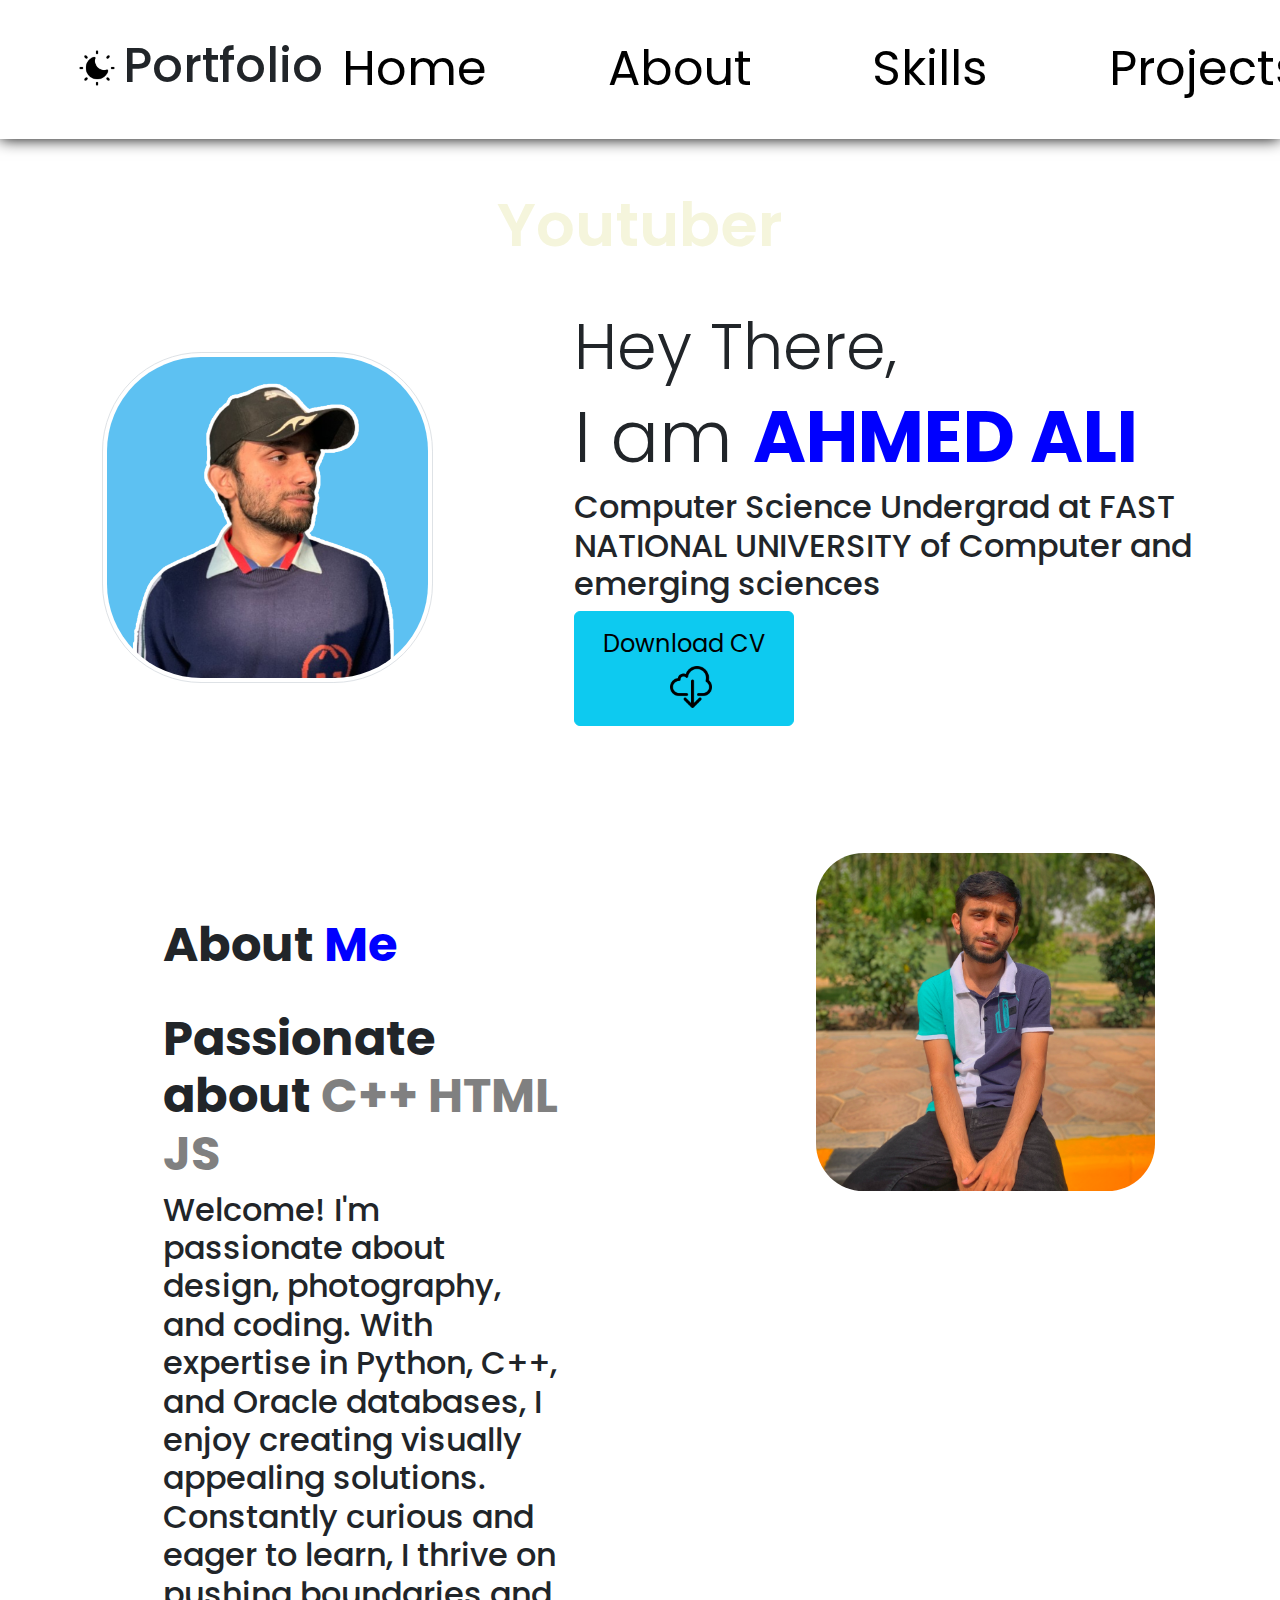
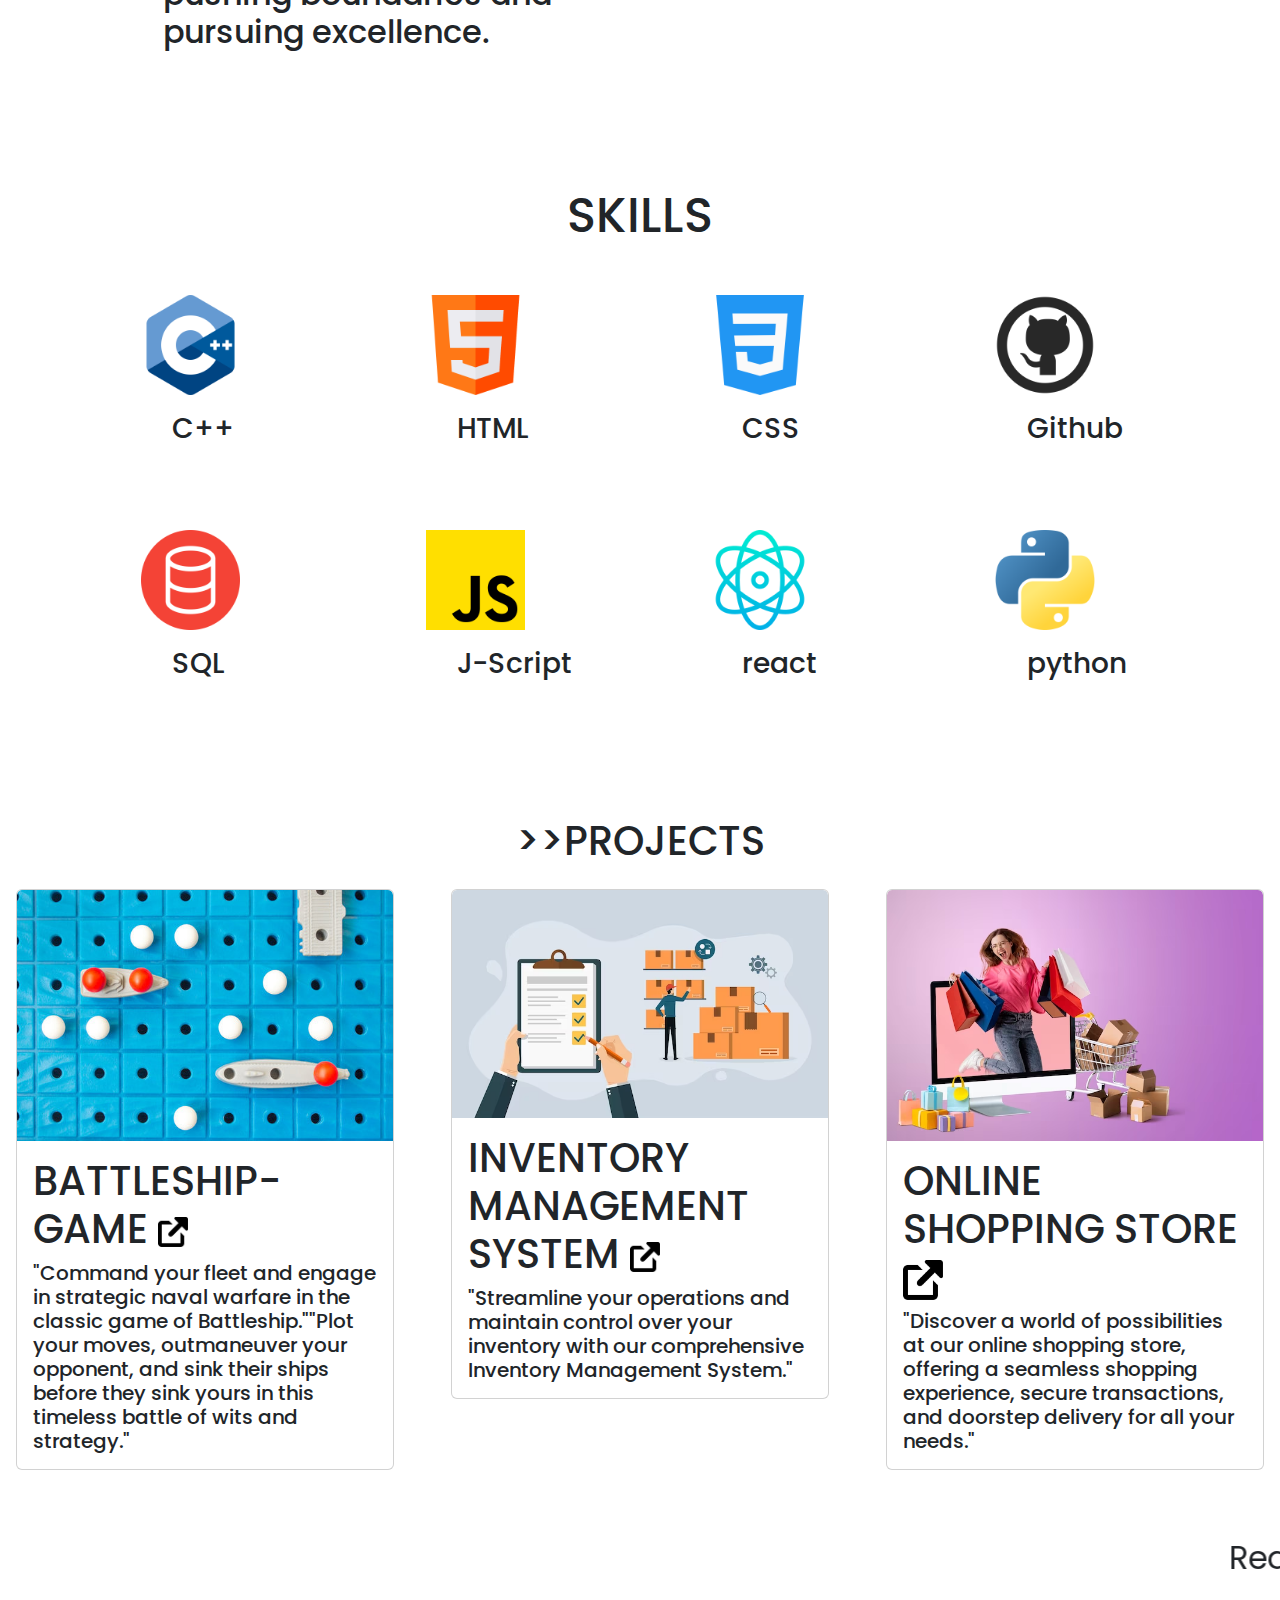
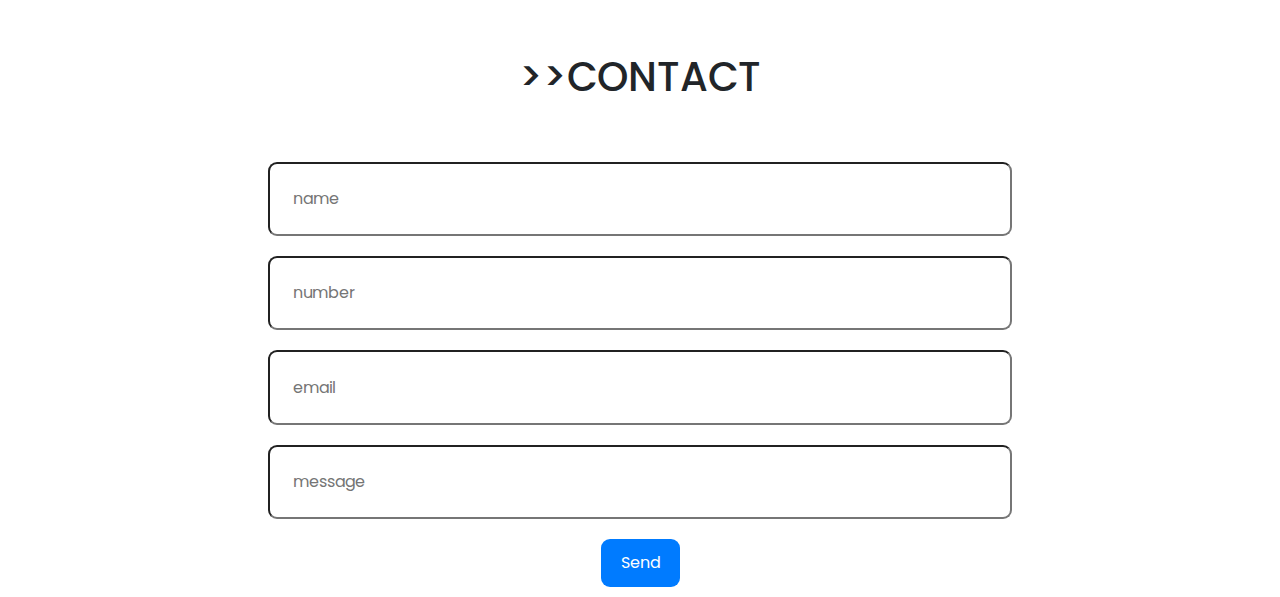
==== commit 8eae4639: "added contact" ====
--- a/Main/home.html
+++ b/Main/home.html
@@ -176,21 +176,22 @@
         </div>
       </section>
 
+      <br><br><marquee behavior="" direction="left" width="100%"><span style="font-size: xx-large;">Reach out to me through emial:   ahmedawan811@gmail.com     phone.no:     03167378200</span></marquee>
+
       <section id="contact">
-        
         <div class="con">
+          <h1>>>CONTACT</h1>
+        </div>
+        <div class="for">
           <div class="fo">
-            <form action="">
-              <input type="text" placeholder="name" required>
-              <input type="text" placeholder="phone-number"required>
-              <input type="text" placeholder="email"required>
-              <input type="text" placeholder="message"required>
-              <button type="submit" width="30%">Send</button>
-            </form>
+            <input type="text" placeholder="name" required>
+            <input type="text" placeholder="number" required>
+            <input type="text" placeholder="email" required>
+            <input type="text" placeholder="message" required>
+            <button type="submit">Send</button>
           </div>
         </div>
-
-
+        
       </section>
          
       <script src="script.js"></script>
--- a/Main/style.css
+++ b/Main/style.css
@@ -304,60 +304,55 @@
  .card{
     transition: 0.4s ease;
     margin: 4%;
+    overflow: hidden;
  }
  .card img:hover{
     transition: 0.8s ease;
        transform: scale(1.1);
  }
 
- .con {
+ 
+ section#contact {
+    text-align: center;
+  }
+
+  .con {
+    margin-top: 5%;
+  }
+
+  .for {
+    margin-top: 4%;
     display: flex;
     justify-content: center;
-    align-items: center;
-    height: 100vh; 
+  }
+
+  .fo {
+    width: 60%; /* Adjust the width as needed */
+  }
+
+  .fo input {
+    margin: 10px;
+    padding: 3%;
+    border-radius: 9px;
+    width: calc(100% - 24px); /* Adjusted width to consider padding */
+    box-sizing: border-box; /* Ensure padding doesn't affect width */
+  }
  
-}
-
-.fo {
-    width: 25%; /* Set a fixed width */
-    padding: 2%; /* Adjust padding as needed */
-    background-color: white; /* Set background color to white */
-    border-radius: 20px; /* Add border radius for rounded corners */
-    box-shadow: 0px 0px 10px rgba(0, 0, 0, 0.1); /* Add box shadow for depth */
-}
-
-.fo input[type="text"],
-.fo textarea {
-    width: calc(100% - 40px); /* Adjust width with padding in mind */
-    box-sizing: border-box;
-    padding: 20px;
-    margin: 20px 0;
-    border-radius: 10px; /* Add border radius for squared appearance */
-    border: 1px solid #ccc; /* Add border for clearer definition */
-}
-
-.fo button {
-    width: 100%; /* Set button width to fill the container */
-    padding: 20px;
-    margin-top: 20px; /* Adjust margin as needed */
-    border-radius: 10px; /* Add border radius for squared appearance */
-    border: none; /* Remove border for cleaner look */
-    background-color: #007bff; /* Set background color */
-    color: white; /* Set text color */
-    cursor: pointer; /* Add pointer cursor on hover */
-    transition: background-color 0.3s ease; /* Add transition for smoother hover effect */
-}
-
-.fo button:hover {
-    background-color: #0056b3; /* Change background color on hover */
-}
-.fo input[type="text"],
-.fo textarea {
-    width: calc(100% - 40px); /* Adjust width with padding in mind */
-    box-sizing: border-box;
-    padding: 25px; /* Increase padding for larger input fields */
-    margin: 20px 0;
-    font-size: 16px; /* Increase font size for better visibility */
-    border-radius: 10px; /* Add border radius for squared appearance */
-    border: 1px solid #ccc; /* Add border for clearer definition */
-}
+  .fo button {
+    margin: 10px;
+    padding: 12px 20px; /* Adjusted padding for the button */
+    border-radius: 9px;
+    background-color: #007bff;
+    color: #fff;
+    border: none;
+    cursor: pointer;
+    transition: background-color 0.3s ease;
+  }
+
+  .fo button:hover {
+    background-color: #0056b3;
+  }
+
+ 
+
+
